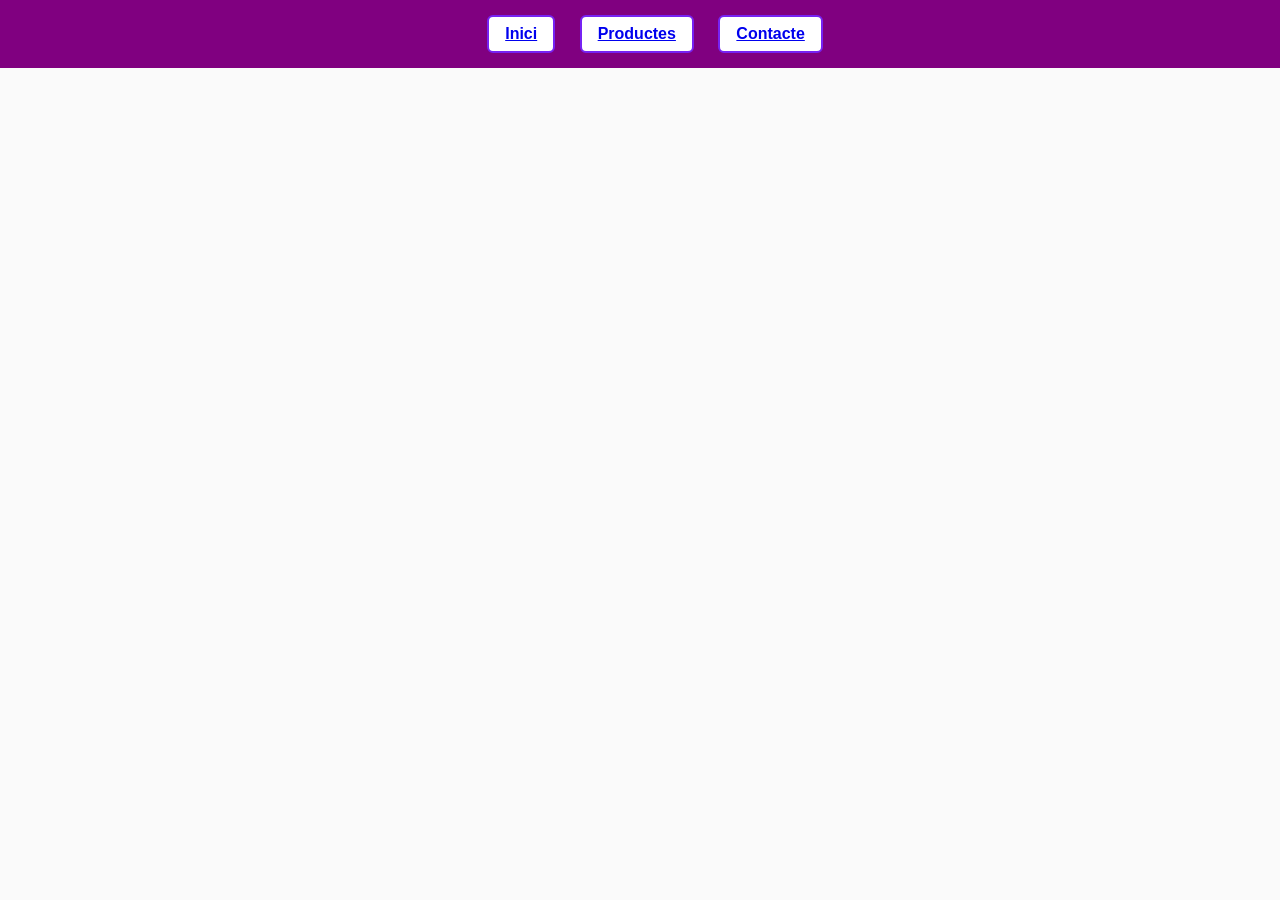
==== contacte.html @ 11a61f43 "index acabat" ====
<!DOCTYPE html>
<html xmlns="http://www.w3.org/1999/xhtml">
   <head>
    <link rel="stylesheet" href="global.css">
       <meta charset="UTF-8">
       <title>Principal</title>
      <body>
         <div class="barra-fixed">
        <a class="botones" href="index.html">Inici</a>
        <a class="botones" href="productes.html">Productes</a>
        <a class="botones" href="contacte.html">Contacte</a>
    </div>
---- global.css ----
body {
    margin-top: 140px;
    font-family: sans-serif;
    background: #fafafa;
}
.botones {
    display: inline-block;
    margin: 0 10px;
    padding: 8px 16px;
    border: 2px solid rgb(118, 35, 243);
    border-radius: 6px;
    border-color: rgb(118, 35, 243);
    background-color: white;
}

/* Barra fixa superior */
.barra-fixed {
    position: fixed;
    top: 0; left: 0;
    width: 100%;
    padding: 15px;
    background-color: purple;
    color: white;
    font-weight: bold;
    text-align: center;
    z-index: 1000;
}
.titulo{
    text-align: center;
    padding: 80px 20px 40px;
    border-bottom: 2px solid purple(118, 35, 243);
}
.titulo h1{
    font-size: 40px;
    margin-bottom:10px ;
}
.titulo p {
    font: size 30px; ;
    color: violet;
    margin-bottom: 20px;
}
.titulo a {
    padding: 10px 25px;
    border: 2px solid purple(118, 35, 243);
    background: white;
    color:purple(118, 35, 243);
    font-weight: bold;
    border-radius: 6px;
    cursor: pointer;
    transition: 0.3s;
}
  .hero a:hover {
            background:purple(118, 35, 243);
            color: white;
        }

.contenidor {
      max-width: 1100px;
      margin: auto;
      margin-top: 70px;
    }
  .caixa {
      height: 200px;
      margin: 16px 0;
      background-color: #e0e0e0;
      border: 1px solid #999;
      border-radius: 6px;
    }
.sticky-separator {
      position: sticky;
      top: var(--sticky-offset);
      height: 25px;
      line-height: 25px;
      padding: 0 10px;
      font-weight: bold;
      border-radius: 4px;
      z-index: 5;
    }
.banda_beneficios{
    display: flex;
    justify-content: center;
    gap: 30px;
    padding: 20px;
}
.banda_beneficios span{
    background-color: blue;
    color: black;
}
.pie{
    padding: 15px;
    margin-top: 70px;
    background-color: purple;
    color: white;
    text-align: center;
}

.productos {
    display: flex;
    flex-wrap: wrap;
    gap: 20px;
    justify-content: center;
}

.tarjeta {
    flex: 1 1 260px;
    background: white;
    border: 1px solid white;
    border-radius: 8px;
    box-shadow: 0 2px 5px black;
    text-align: center;
    padding: 15px;
}
.tarjeta img {
    width: 100%;
    height: 300px;
    object-fit: cover;
    border-radius: 6px;
    background-color: white;
}
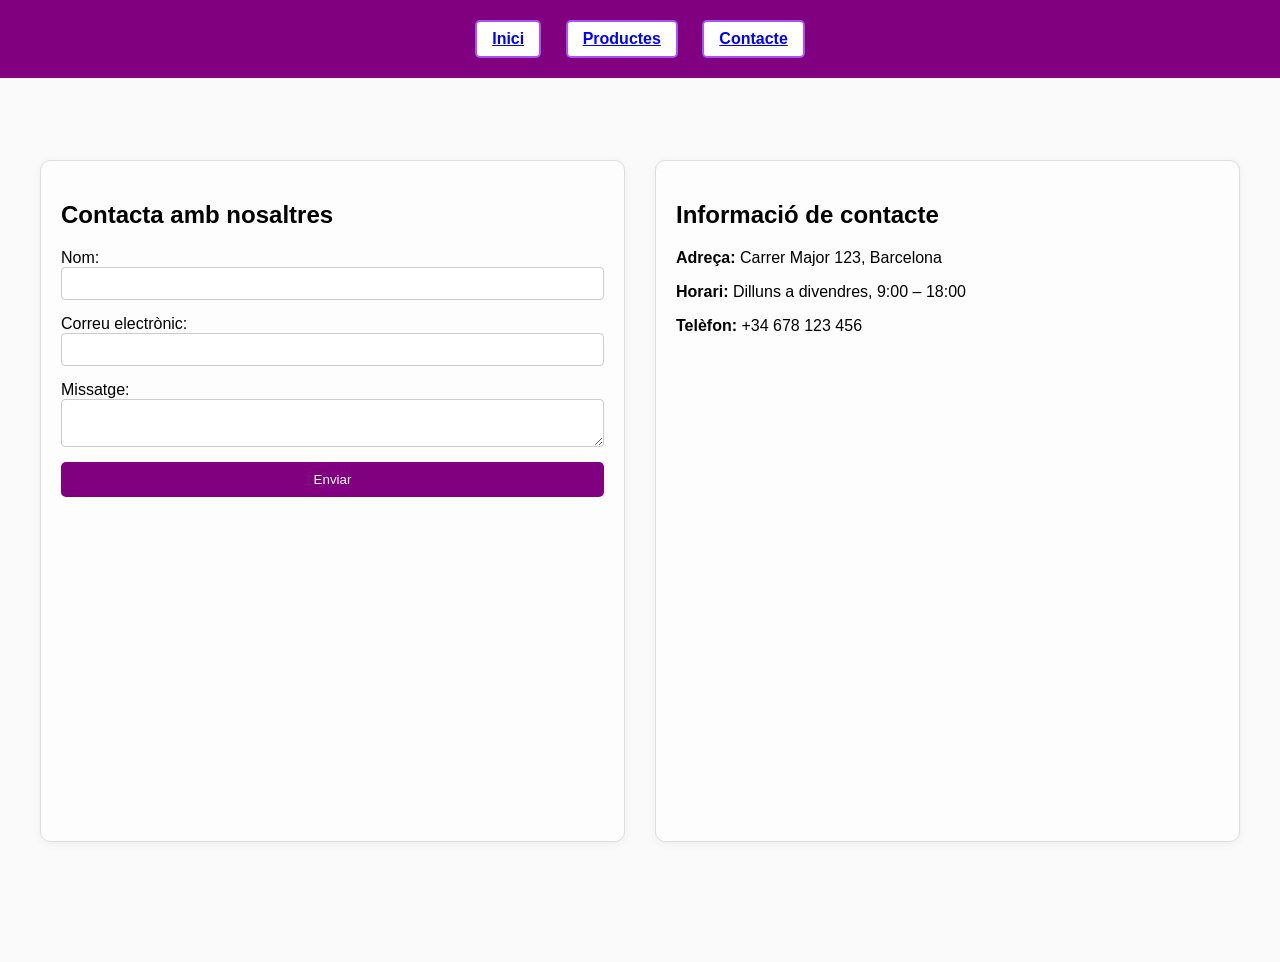
==== commit 7006f5e3: "acabat" ====
--- a/contacte.html
+++ b/contacte.html
@@ -1,12 +1,46 @@
 <!DOCTYPE html>
-<html xmlns="http://www.w3.org/1999/xhtml">
-   <head>
+<html lang="ca">
+<head>
+    <meta charset="UTF-8">
+    <title>Principal</title>
     <link rel="stylesheet" href="global.css">
-       <meta charset="UTF-8">
-       <title>Principal</title>
-      <body>
-         <div class="barra-fixed">
+</head>
+<body>
+    <div class="barra-fixed">
         <a class="botones" href="index.html">Inici</a>
         <a class="botones" href="productes.html">Productes</a>
         <a class="botones" href="contacte.html">Contacte</a>
-    </div>+    </div>
+
+    <div class="container">
+        
+        <div class="formulari">
+            <h2>Contacta amb nosaltres</h2>
+            <form action="#" method="post">
+                <label for="nom">Nom:</label>
+                <input type="text" id="nom" name="nom" required>
+
+                <label for="email">Correu electrònic:</label>
+                <input type="email" id="email" name="email" required>
+
+                <label for="missatge">Missatge:</label>
+                <textarea id="missatge" name="missatge" required></textarea>
+
+                <button type="submit">Enviar</button>
+            </form>
+        </div>
+
+        <div class="contacte">
+            <h2>Informació de contacte</h2>
+            <p><strong>Adreça:</strong> Carrer Major 123, Barcelona</p>
+            <p><strong>Horari:</strong> Dilluns a divendres, 9:00 – 18:00</p>
+            <p><strong>Telèfon:</strong> +34 678 123 456</p>
+
+            <div class="mapa"></p>
+              <iframe src="https://www.google.com/maps/embed?pb=!1m18!1m12!1m3!1d2994.8515861443398!2d2.073759476891735!3d41.35557949796641!2m3!1f0!2f0!3f0!3m2!1i1024!2i768!4f13.1!3m3!1m2!1s0x12a4995cdcf4979d%3A0xf7993c3566e6151f!2sInstitut%20Esteve%20Terradas!5e0!3m2!1sca!2ses!4v1776359425381!5m2!1sca!2ses" width="600" height="450" style="border:0;" allowfullscreen="" loading="lazy" referrerpolicy="no-referrer-when-downgrade"></iframe>
+            </div>
+        </div>
+        
+    </div>
+</body>
+</html>
--- a/global.css
+++ b/global.css
@@ -116,4 +116,83 @@
     object-fit: cover;
     border-radius: 6px;
     background-color: white;
+}
+ /*contacte*/
+ /* --- CONTENEDOR HORIZONTAL (Formulario + Info) --- */
+.container {
+    display: flex; 
+    flex-direction: row; 
+    justify-content: center; /* Centra las dos columnas */
+    gap: 30px; 
+    max-width: 1200px; 
+    margin: 100px auto; /* 100px arriba para que no lo tape la barra */
+    padding: 20px;
+    font-family: sans-serif;
+}
+
+/* Las dos cajas (izq y der) */
+.formulari, .contacte {
+    flex: 1; 
+    background-color: #fdfdfd;
+    padding: 20px;
+    border-radius: 10px;
+    border: 1px solid #ddd;
+    box-shadow: 0 2px 10px rgba(0,0,0,0.05);
+}
+
+/* --- TU BARRA LILA (Ajustada para que no cambie) --- */
+.barra-fixed {
+    background-color: #800080; /* El color lila de tu imagen */
+    padding: 20px 0;
+    position: fixed;
+    top: 0;
+    left: 0;
+    width: 100%;
+    text-align: center;
+    z-index: 1000;
+}
+
+/* Estilo de tus botones blancos de la foto */
+.botones {
+    background-color: white;
+    color: blue;
+    text-decoration: underline;
+    padding: 8px 15px;
+    margin: 0 10px;
+    border: 2px solid #a855f7; /* Borde lila clarito */
+    border-radius: 5px;
+    font-weight: bold;
+    display: inline-block;
+}
+
+/* Estilos internos del formulario para que no se desordene */
+form {
+    display: flex;
+    flex-direction: column;
+}
+input, textarea {
+    margin-bottom: 15px;
+    padding: 8px;
+    border: 1px solid #ccc;
+    border-radius: 4px;
+}
+button {
+    background-color: #800080;
+    color: white;
+    padding: 10px;
+    border: none;
+    border-radius: 5px;
+    cursor: pointer;
+}
+.mapa {
+    width: 100%;       
+    margin-top: 20px;
+    border-radius: 8px;
+    overflow: hidden;   
+    line-height: 0;     
+}
+
+.mapa iframe {
+    width: 100%;       
+    border: none;
 }
